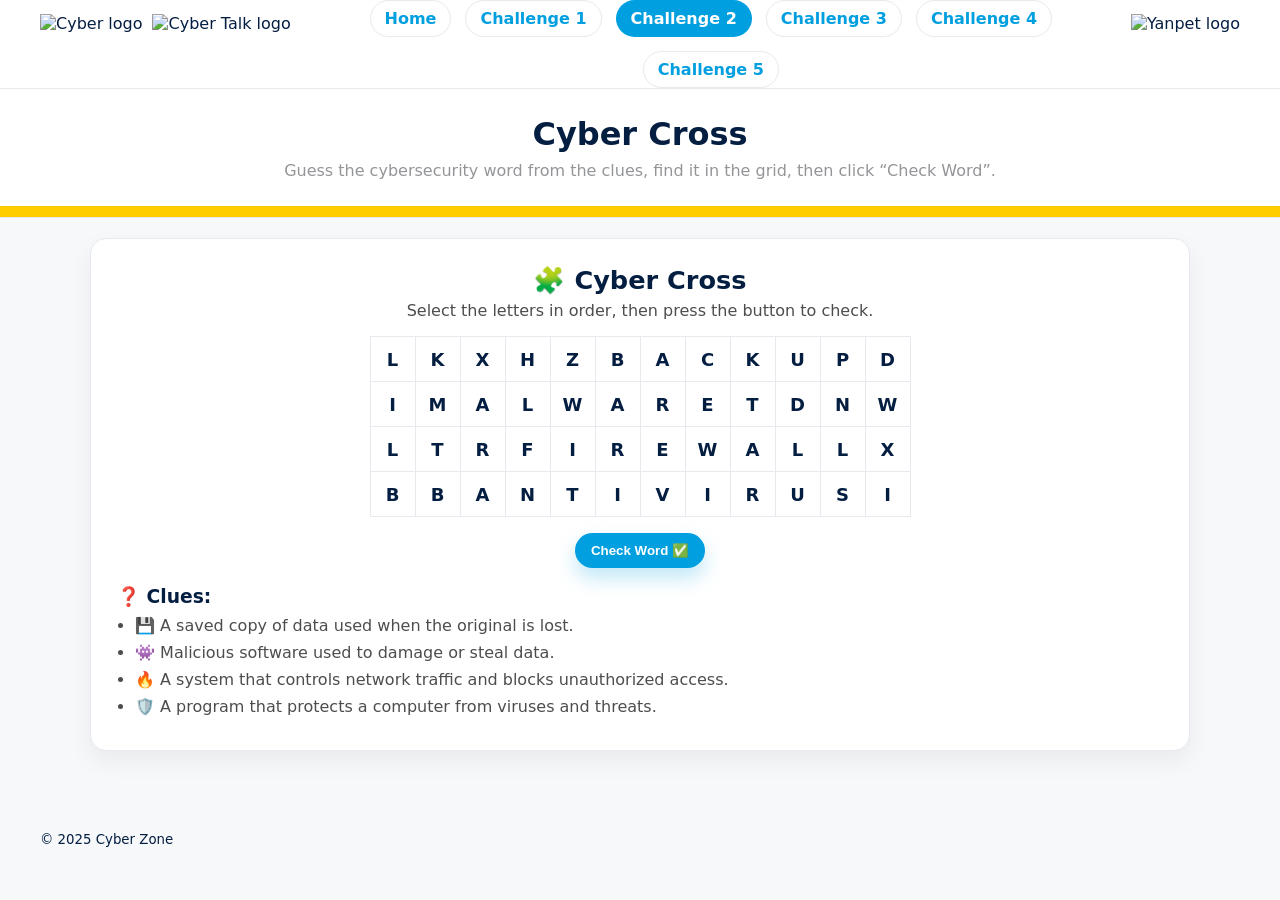
==== challenge-2.html @ ea0745a6 "Rename 3.html to challenge-2.html" ====
<!DOCTYPE html>
<html lang="en" dir="ltr">
<head>
  <meta charset="UTF-8" />
  <meta name="viewport" content="width=device-width, initial-scale=1" />
  <title>Cyber Cross — Challenge 5</title>

  <!-- الثيم العام المشترك -->
  <link rel="stylesheet" href="1.css" />

  <!-- تنسيقات هذه الصفحة فقط -->
  <style>
  
 :root{
      --blue:  rgb(0,159,223);
      --yellow:rgb(255,205,0);
      --navy:  rgb(4,30,66);
      --gray:  rgb(147,149,152);
      --dgray: rgb(77,77,77);
      --line:#E6E9EE; --bg:#f7f8fa;
      --radius:16px; --shadow:0 10px 24px rgba(0,0,0,.06);
    }
    body{margin:0;background:var(--bg);color:var(--navy);font-family:system-ui,-apple-system,"Segoe UI",Roboto,Arial,sans-serif}

    /* Header (يعتمد على 1.css) */
    .topbar{background:#fff;border-bottom:1px solid var(--line);position:sticky;top:0;z-index:20;backdrop-filter:saturate(115%) blur(6px)}
    .wrap{max-width:1200px;margin:0 auto;padding:0 20px}
    .nav{display:grid;grid-template-columns:auto 1fr auto;align-items:center;gap:20px}
    .brand{display:flex;align-items:center;gap:10px}
    .brand img{height:60px}
    .site-title{margin:0;font-weight:800;letter-spacing:.2px;font-size:1.3rem;background:linear-gradient(to right,#004677 0%,#004677 50%,#ffcb1e 50%,#ffcb1e 100%);-webkit-background-clip:text;background-clip:text;color:transparent}
    .links{display:flex;justify-content:center;gap:14px;flex-wrap:wrap}
    .cyber-link{display:inline-flex;align-items:center;text-decoration:none;color:var(--blue);font-weight:700;padding:8px 14px;border-radius:999px;background:#fff;border:1px solid var(--line);transition:transform .15s, box-shadow .15s, background .15s}
    .cyber-link:hover{transform:translateY(-1px);box-shadow:0 6px 16px rgba(0,0,0,.08)}
    .links .active{color:#fff;background:var(--blue);border-color:transparent}

    /* Hero */
    .hero{background:#fff;border-bottom:1px solid var(--line)}
    .hero .inner{padding:26px 0;text-align:center}
    .hero h1{margin:0 0 8px;font-size:2rem;font-weight:800;color:var(--navy)}
    .hero p{margin:0;color:var(--gray)}
    .hero .gold-slab{height:10px;background:var(--yellow);border-top:1px solid rgba(0,0,0,.03)}

    /* Content card */
    .container{max-width:1100px;margin:20px auto 40px;padding:0 20px}
    .card{background:#fff;border:1px solid var(--line);border-radius:var(--radius);box-shadow:var(--shadow);padding:26px}

    /* Cross styles */
    .title{margin:0 0 6px;font-size:1.6rem;font-weight:800;color:var(--navy);text-align:center}
    .lead{margin:0 auto 12px;text-align:center;color:var(--dgray)}
    table{margin:16px auto;border-collapse:collapse}
    td{
      width:42px;height:42px;text-align:center;vertical-align:middle;
      border:1px solid var(--line);font-weight:800;font-size:18px;color:var(--navy);
      cursor:pointer;user-select:none;background:#fff;
      transition:transform .12s, box-shadow .12s, background .12s, color .12s, border-color .12s;
    }
    td:hover{transform:translateY(-1px);box-shadow:0 6px 16px rgba(0,0,0,.06);border-color:rgba(0,159,223,.35);background:#f8fbff}
    td.selected{background:var(--blue);color:#fff;border-color:transparent;box-shadow:0 10px 20px rgba(0,159,223,.25)}
    td.found{background:var(--yellow);color:var(--navy);border-color:rgba(255,205,0,.55);box-shadow:0 10px 20px rgba(255,205,0,.25) inset}

    #question-list{margin-top:18px}
    #question-list h3{margin:0 0 8px;color:var(--navy)}
    #questions{padding-left:18px;margin:0}
    #questions li{margin:8px 0;color:var(--dgray)}
    #questions li.found{text-decoration:line-through;color:var(--gray)}

    .actions{display:flex;justify-content:center;margin-top:12px}
    .btn{display:inline-flex;align-items:center;gap:8px;background:var(--blue);color:#fff;border:none;border-radius:999px;padding:10px 16px;font-weight:800;cursor:pointer;box-shadow:0 10px 20px rgba(0,159,223,.25);transition:transform .15s,box-shadow .15s}
    .btn:hover{transform:translateY(-2px);box-shadow:0 14px 26px rgba(0,159,223,.35)}
    #message{margin-top:12px;font-weight:800;text-align:center}

  </style>
</head>
<body>
<!-- Ambient rings (خلفية الدوائر) -->
<div class="ambient" aria-hidden="true">
  <!-- يسار أعلى -->
  <span class="ring lg" style="left:-120px; top:40px;"></span>
  <!-- يمين وسط بلون أصفر -->
  <span class="ring y md" style="right:-140px; top:180px;"></span>
  <!-- دائرة رمادية صغيرة في الوسط السفلي -->
  <span class="ring g sm" style="left:30%; top:420px;"></span>
</div>

  <!-- Header -->
  <header class="topbar">
    <div class="wrap nav">
      <div class="brand">
        <img src="LOG2.png" alt="Cyber logo">
        <img src="ll3.png" alt="Cyber Talk logo">
        
      </div>
      <nav class="links" aria-label="Primary">
        <a href="index.html" class="cyber-link">Home</a>
        <a href="2.html" class="cyber-link">Challenge 1</a>
        <a href="3.html" class="cyber-link active">Challenge 2</a>
        <a href="4.html" class="cyber-link">Challenge 3</a>
        <a href="5.html" class="cyber-link">Challenge 4</a>
        <a href="6.html" class="cyber-link ">Challenge 5</a>
      </nav>
      <div class="brand">
        <img src="YANPET Logo.jpg" alt="Yanpet logo">
      </div>
    </div>
  </header>

  <!-- Hero -->
  <section class="hero">
    <div class="wrap inner">
      <h1>Cyber Cross</h1>
      <p>Guess the cybersecurity word from the clues, find it in the grid, then click “Check Word”.</p>
    </div>
    <div class="gold-slab"></div>
  </section>

  <!-- Content -->
  <main class="container">
    <div class="card">
      <h2 class="title">🧩 Cyber Cross</h2>
      <p class="lead">Select the letters in order, then press the button to check.</p>

      <table id="grid" aria-label="Letter grid"></table>

      <div class="actions">
        <button class="btn" id="btn-check-cross">Check Word ✅</button>
      </div>
      <div id="message" aria-live="polite"></div>

      <div id="question-list">
        <h3>❓ Clues:</h3>
        <ul id="questions">
          <li data-answer="BACKUP">💾 A saved copy of data used when the original is lost.</li>
          <li data-answer="MALWARE">👾 Malicious software used to damage or steal data.</li>
          <li data-answer="FIREWALL">🔥 A system that controls network traffic and blocks unauthorized access.</li>
          <li data-answer="ANTIVIRUS">🛡️ A program that protects a computer from viruses and threats.</li>
        </ul>
      </div>
    </div>
  </main>
<!-- footer -->
  <footer class="footer">
    
  <div class="wrap">
    <div class="cols">
      <div></div>
      <br>
      <br>
      <div></div>
      <div></div>
      <div></div>
    </div>
   <small>© 2025 Cyber Zone</small>
    </div>
  </footer>
  
  <script>
    // ===== Cyber Cross (Standalone) =====
    (function(){
      const answers = ["BACKUP", "MALWARE", "FIREWALL", "ANTIVIRUS"];
      const gridRows = 4, gridCols = 12;
      const letters = "ABCDEFGHIJKLMNOPQRSTUVWXYZ";

      // Build grid matrix
      const grid = Array.from({ length: gridRows }, () => Array(gridCols).fill(''));
      // place words, one per row
      answers.forEach((word, index) => {
        const row = index;
        const startCol = Math.floor(Math.random() * (gridCols - word.length));
        for (let i = 0; i < word.length; i++) grid[row][startCol + i] = word[i];
      });
      // fill remaining
      for (let r = 0; r < gridRows; r++)
        for (let c = 0; c < gridCols; c++)
          if (grid[r][c] === '') grid[r][c] = letters[Math.floor(Math.random() * letters.length)];

      // render
      const gridElement = document.getElementById('grid');
      for (let r = 0; r < gridRows; r++) {
        const row = gridElement.insertRow();
        for (let c = 0; c < gridCols; c++) {
          const cell = row.insertCell();
          cell.textContent = grid[r][c];
          cell.addEventListener('click', ()=> cell.classList.toggle('selected'));
        }
      }

      const message = document.getElementById('message');
      const qList = document.getElementById('questions');
      const btnCheck = document.getElementById('btn-check-cross');

      function showMsg(text, ok, keep){
        message.textContent = text;
        message.style.color = ok ? 'limegreen' : 'crimson';
        if(!keep) setTimeout(()=> message.textContent='', 2500);
      }

      btnCheck.addEventListener('click', ()=>{
        const selectedCells = document.querySelectorAll('#grid td.selected');
        let selectedWord = '';
        selectedCells.forEach(cell => { selectedWord += cell.textContent; });

        if (answers.includes(selectedWord)) {
          selectedCells.forEach(cell => { cell.classList.remove('selected'); cell.classList.add('found'); });
          qList.querySelectorAll('li').forEach(li => { if (li.dataset.answer === selectedWord) li.classList.add('found'); });
          const remaining = qList.querySelectorAll('li:not(.found)');
          if (remaining.length === 0) showMsg('🎉 Congratulations! You found all the words!', true, true);
          else showMsg('✅ Correct: ' + selectedWord, true, false);
        } else {
          selectedCells.forEach(cell => cell.classList.remove('selected'));
          showMsg('❌ Incorrect. Try again.', false, false);
        }
      });
    })();
  </script>
</body>
</html>
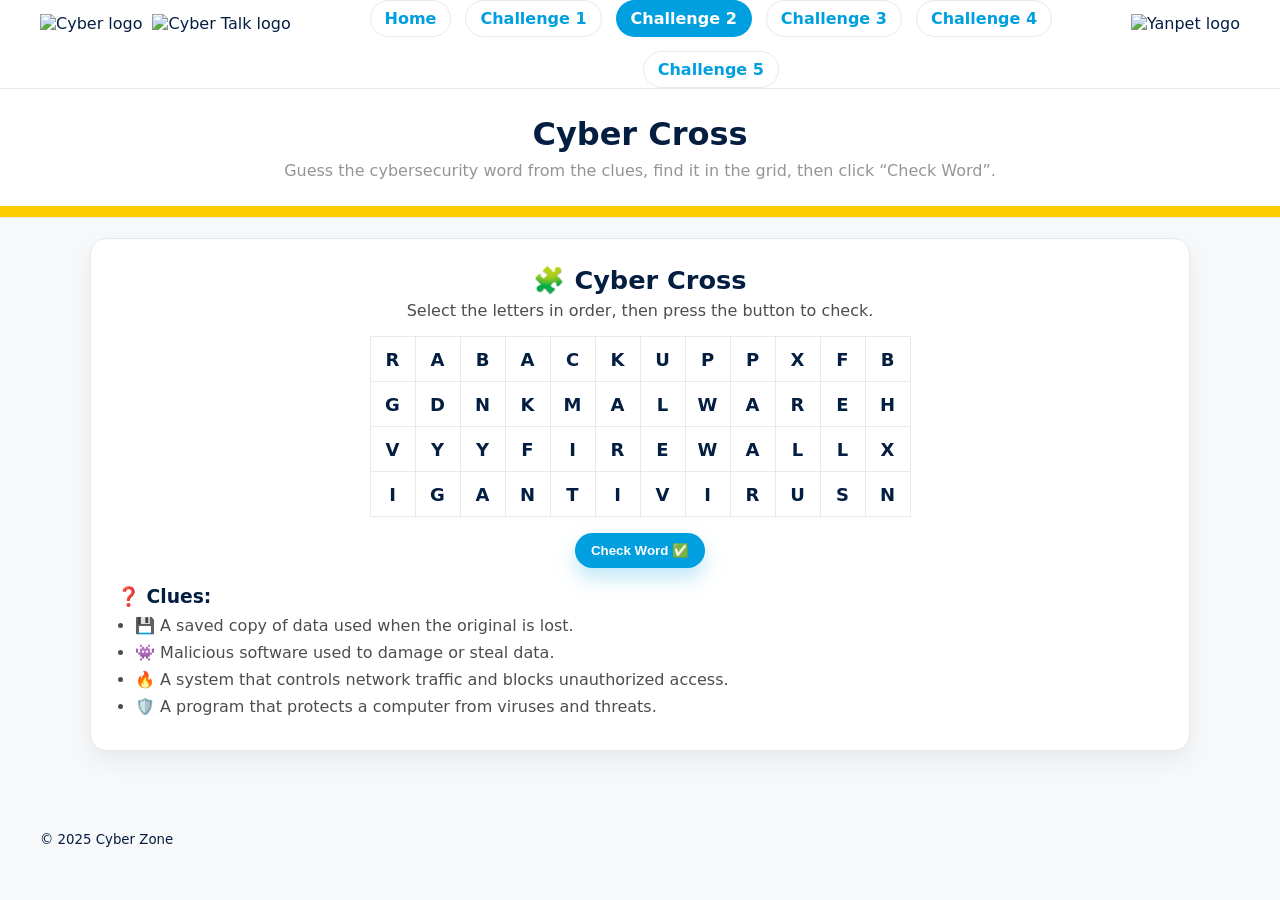
==== commit ecb00d7f: "Update challenge-2.html" ====
--- a/challenge-2.html
+++ b/challenge-2.html
@@ -6,7 +6,7 @@
   <title>Cyber Cross — Challenge 5</title>
 
   <!-- الثيم العام المشترك -->
-  <link rel="stylesheet" href="1.css" />
+  <link rel="stylesheet" href="css/main.css" />
 
   <!-- تنسيقات هذه الصفحة فقط -->
   <style>
